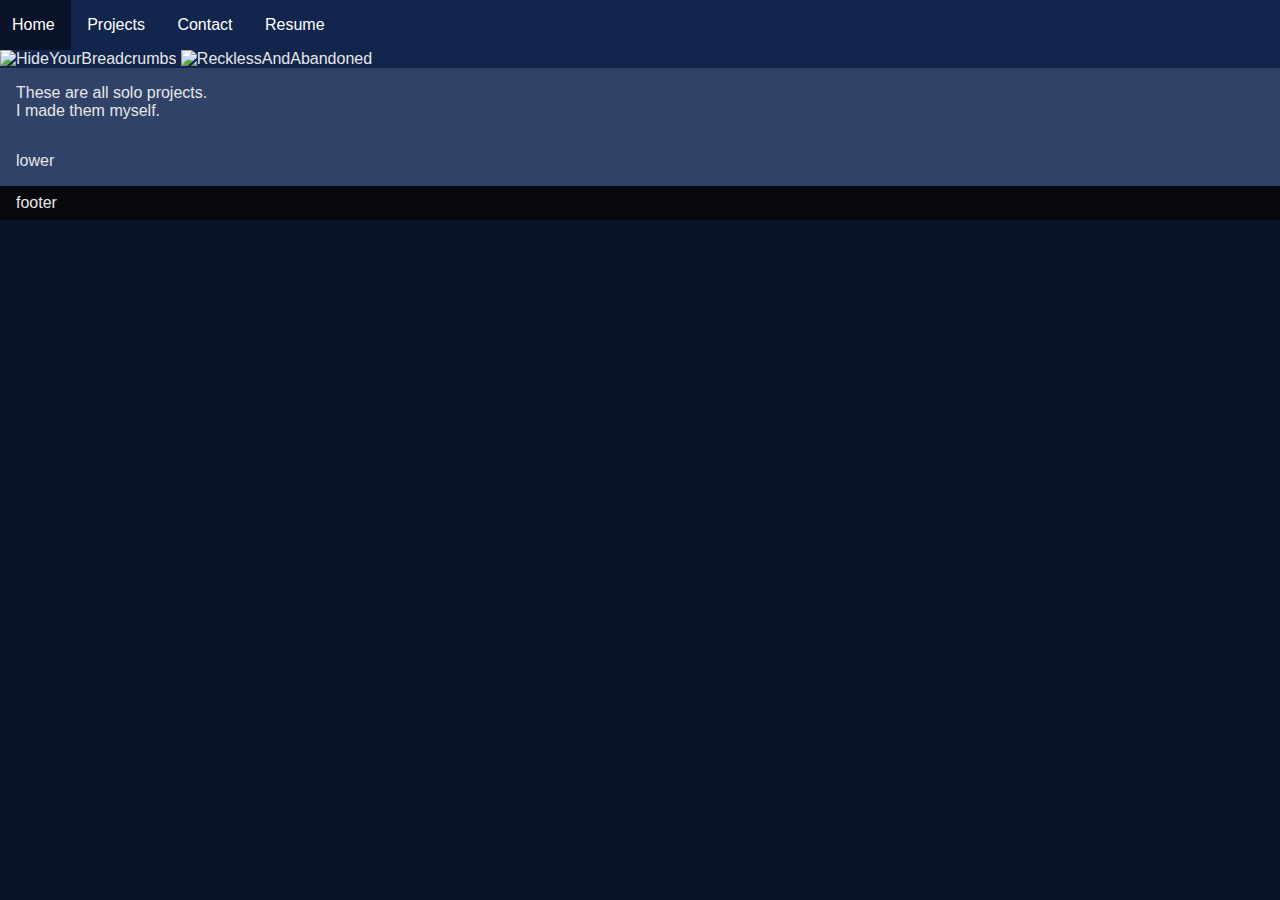
==== index.html @ a08da0c6 "changed unordered list to div and links, general idea of website" ====
<!DOCTYPE html>
<html lang="en">
<head>
    <meta charset="UTF-8">
    <meta name="viewport" content="width=device-width, initial-scale=1.0">
    <title>Ry645 Devspace</title>
    <link rel="stylesheet" href="styles.css">
</head>
<body>
    <nav> <!--navigation bar-->
        <div class="navBar">
            <a href="index.html">Home</a>
            <a href="projects.html">Projects</a>
            <a href="contact.html">Contact</a>
            <a href="resume.html">Resume</a>
        </div>
    </nav>
    
    <header class="homeHeader">
        <img src="C:\Users\Ryan\Pictures\memes\brainDamage.jpg" alt="HideYourBreadcrumbs">
        <img src="C:\Users\Ryan\Pictures\memes\ev4phqqc9le81.jpg" alt="RecklessAndAbandoned">
        
    </header>

    <section class="soloProjectStatement">
        These are all solo projects.
        <br>
        I made them myself.
    </section>
    <section>lower</section>
    <footer>footer</footer>
</body>
</html>
---- styles.css ----
body {
    background-color: rgb(9, 19, 40);
    color: rgb(231, 231, 231);
    font-family: Helvetica Neue, Arial, Helvetica, sans-serif;
    margin: 0;
    padding: 0;
}

header.homeHeader {
    background-color: rgb(18, 37, 77);
    margin-top: 50px;
    background-repeat: no-repeat;
    background-size: 100%;
    background-position: top;
}

.homeHeader img {
    width: 100%;
}

section {
    background-color: rgb(48, 66, 104);
    padding: 16px;
    display: flex;
    flex-direction: row;
}

div.navBar {
    position: fixed;
    top: 0;
    background-color: rgb(18, 37, 77);
    width: 100%;
    margin: 0;
    padding: 0;
    overflow: hidden;
}

div.navBar a {
    display: inline-block;
    padding: 16px 16px;
    margin-left: -4px;
    text-decoration: none;
    color:white;
}

div.navBar a:hover {
    background-color: rgb(10, 19, 40);
}

footer {
    background-color: rgb(7, 9, 13);
    padding: 8px 16px;
}
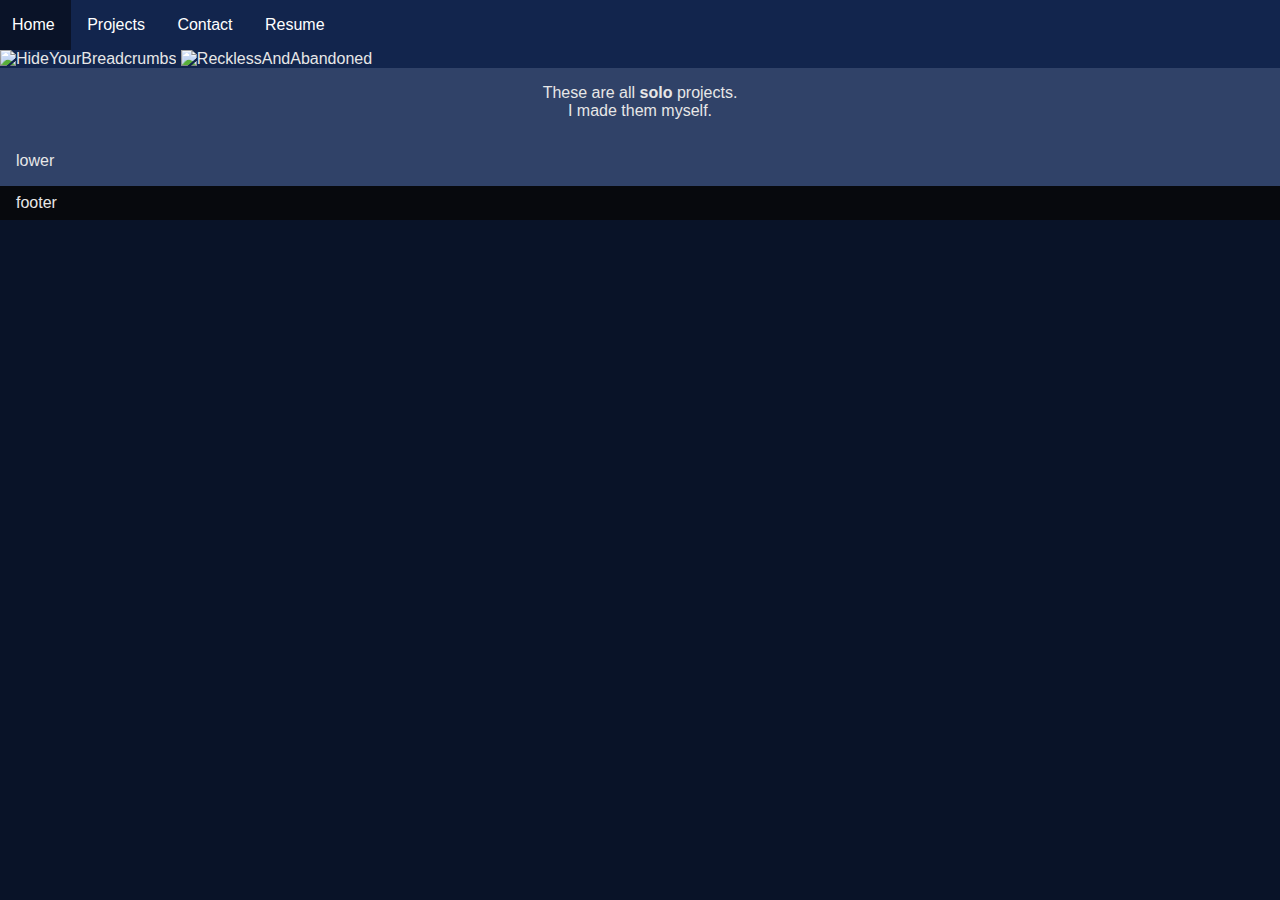
==== commit eba497d9: "moved the css and added a statement" ====
--- a/index.html
+++ b/index.html
@@ -23,9 +23,11 @@
     </header>
 
     <section class="soloProjectStatement">
-        These are all solo projects.
-        <br>
-        I made them myself.
+        <p class="statement">
+            These are all <strong>solo</strong> projects.
+            <br>
+            I made them myself.
+        </p>
     </section>
     <section>lower</section>
     <footer>footer</footer>
--- a/styles.css
+++ b/styles.css
@@ -4,25 +4,6 @@
     font-family: Helvetica Neue, Arial, Helvetica, sans-serif;
     margin: 0;
     padding: 0;
-}
-
-header.homeHeader {
-    background-color: rgb(18, 37, 77);
-    margin-top: 50px;
-    background-repeat: no-repeat;
-    background-size: 100%;
-    background-position: top;
-}
-
-.homeHeader img {
-    width: 100%;
-}
-
-section {
-    background-color: rgb(48, 66, 104);
-    padding: 16px;
-    display: flex;
-    flex-direction: row;
 }
 
 div.navBar {
@@ -47,6 +28,32 @@
     background-color: rgb(10, 19, 40);
 }
 
+header.homeHeader {
+    background-color: rgb(18, 37, 77);
+    margin-top: 50px;
+    background-repeat: no-repeat;
+    background-size: 100%;
+    background-position: top;
+}
+
+.homeHeader img {
+    width: 100%;
+}
+
+section {
+    background-color: rgb(48, 66, 104);
+    padding: 16px;
+}
+
+p.statement {
+    margin: 0px;
+    padding: 0px;
+}
+
+section.soloProjectStatement {
+    text-align: center;
+}
+
 footer {
     background-color: rgb(7, 9, 13);
     padding: 8px 16px;
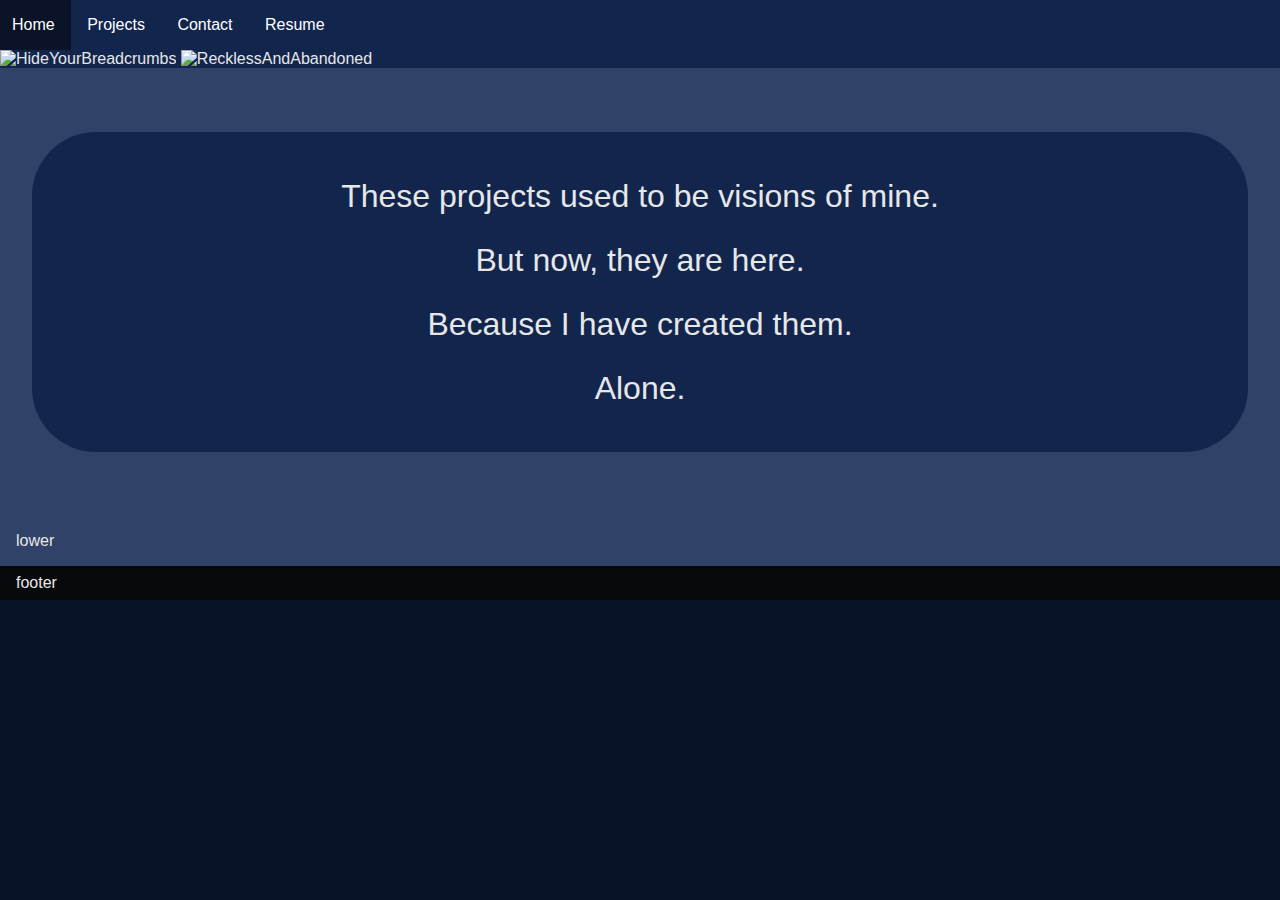
==== commit dbfd4681: "finalized statement" ====
--- a/index.html
+++ b/index.html
@@ -24,9 +24,13 @@
 
     <section class="soloProjectStatement">
         <p class="statement">
-            These are all <strong>solo</strong> projects.
+            These projects used to be visions of mine.
             <br>
-            I made them myself.
+            But now, they are here.
+            <br>
+            Because I have created them.
+            <br>
+            Alone.
         </p>
     </section>
     <section>lower</section>
--- a/styles.css
+++ b/styles.css
@@ -46,12 +46,17 @@
 }
 
 p.statement {
-    margin: 0px;
-    padding: 0px;
+    background-color: #12254d;
+    border-radius: 64px;
+    font-size: 32px;
+    margin: 0px 32px;
+    padding: 32px 0px;
 }
 
 section.soloProjectStatement {
     text-align: center;
+    line-height: 2.0;
+    padding: 64px 0px;
 }
 
 footer {
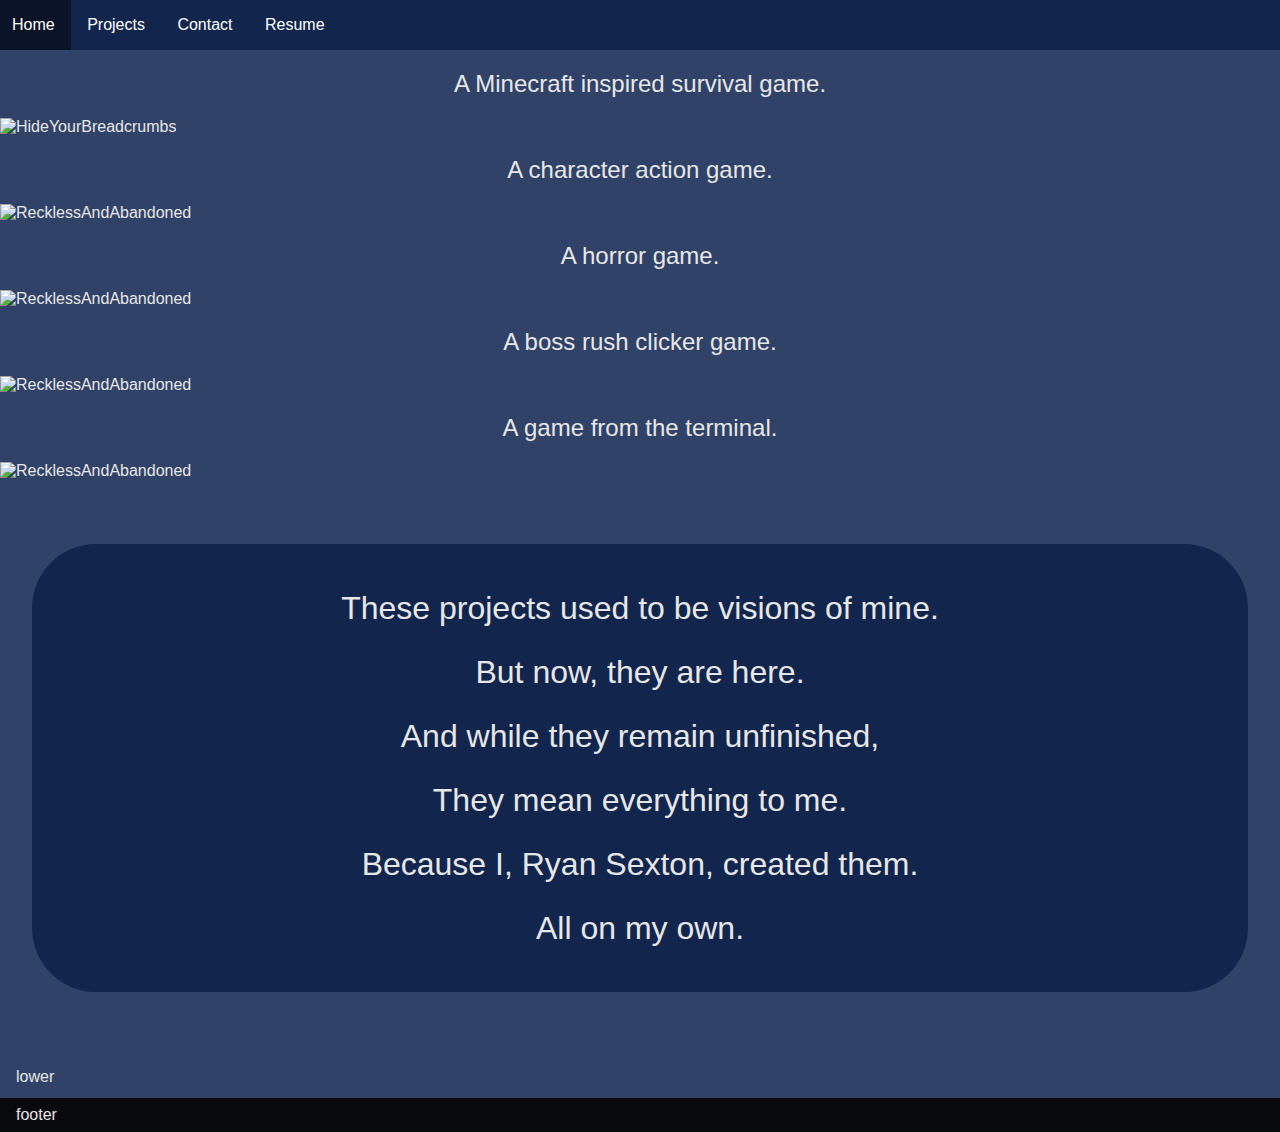
==== commit 2f422624: "created descriptions of list of projects" ====
--- a/index.html
+++ b/index.html
@@ -17,7 +17,25 @@
     </nav>
     
     <header class="homeHeader">
+        <section>
+            <p>A Minecraft inspired survival game.</p>
+        </section>
         <img src="C:\Users\Ryan\Pictures\memes\brainDamage.jpg" alt="HideYourBreadcrumbs">
+        <section>
+            <p>A character action game.</p>
+        </section>
+        <img src="C:\Users\Ryan\Pictures\memes\ev4phqqc9le81.jpg" alt="RecklessAndAbandoned">
+        <section>
+            <p>A horror game.</p>
+        </section>
+        <img src="C:\Users\Ryan\Pictures\memes\ev4phqqc9le81.jpg" alt="RecklessAndAbandoned">
+        <section>
+            <p>A boss rush clicker game.</p>
+        </section>
+        <img src="C:\Users\Ryan\Pictures\memes\ev4phqqc9le81.jpg" alt="RecklessAndAbandoned">
+        <section>
+            <p>A game from the terminal.</p>
+        </section>
         <img src="C:\Users\Ryan\Pictures\memes\ev4phqqc9le81.jpg" alt="RecklessAndAbandoned">
         
     </header>
@@ -28,11 +46,16 @@
             <br>
             But now, they are here.
             <br>
-            Because I have created them.
+            And while they remain unfinished,
             <br>
-            Alone.
+            They mean everything to me.
+            <br>
+            Because I, Ryan Sexton, created them.
+            <br>
+            All on my own.
         </p>
     </section>
+    
     <section>lower</section>
     <footer>footer</footer>
 </body>
--- a/styles.css
+++ b/styles.css
@@ -29,7 +29,7 @@
 }
 
 header.homeHeader {
-    background-color: rgb(18, 37, 77);
+    background-color: rgb(48, 66, 104);
     margin-top: 50px;
     background-repeat: no-repeat;
     background-size: 100%;
@@ -38,11 +38,19 @@
 
 .homeHeader img {
     width: 100%;
+    margin-bottom: -4px;
 }
 
 section {
     background-color: rgb(48, 66, 104);
     padding: 16px;
+    margin: -4px 0px;
+}
+
+p {
+    font-size: 24px;
+    text-align: center;
+    margin: 8px;
 }
 
 p.statement {
@@ -56,6 +64,7 @@
 section.soloProjectStatement {
     text-align: center;
     line-height: 2.0;
+    margin: inherit;
     padding: 64px 0px;
 }
 
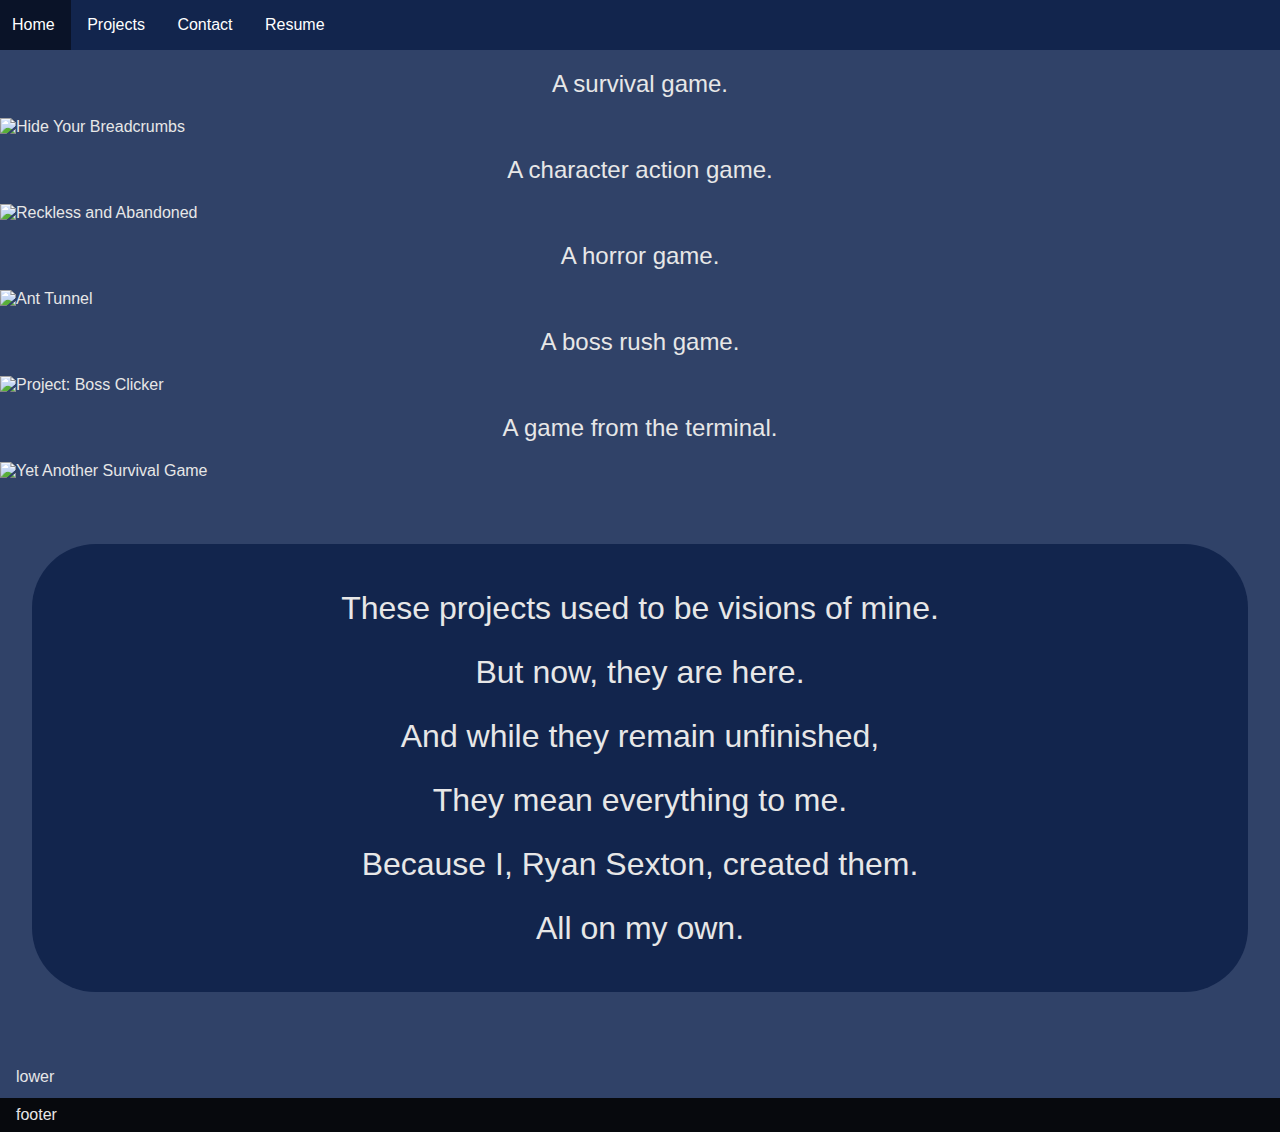
==== commit 2057f687: "small clarification changes" ====
--- a/index.html
+++ b/index.html
@@ -13,30 +13,31 @@
             <a href="projects.html">Projects</a>
             <a href="contact.html">Contact</a>
             <a href="resume.html">Resume</a>
+            <!--add image at end right align-->
         </div>
     </nav>
     
     <header class="homeHeader">
         <section>
-            <p>A Minecraft inspired survival game.</p>
+            <p>A survival game.</p>
         </section>
-        <img src="C:\Users\Ryan\Pictures\memes\brainDamage.jpg" alt="HideYourBreadcrumbs">
+        <img src="C:\Users\Ryan\Pictures\memes\brainDamage.jpg" alt="Hide Your Breadcrumbs">
         <section>
             <p>A character action game.</p>
         </section>
-        <img src="C:\Users\Ryan\Pictures\memes\ev4phqqc9le81.jpg" alt="RecklessAndAbandoned">
+        <img src="C:\Users\Ryan\Pictures\memes\ev4phqqc9le81.jpg" alt="Reckless and Abandoned">
         <section>
             <p>A horror game.</p>
         </section>
-        <img src="C:\Users\Ryan\Pictures\memes\ev4phqqc9le81.jpg" alt="RecklessAndAbandoned">
+        <img src="C:\Users\Ryan\Pictures\memes\ev4phqqc9le81.jpg" alt="Ant Tunnel">
         <section>
-            <p>A boss rush clicker game.</p>
+            <p>A boss rush game.</p>
         </section>
-        <img src="C:\Users\Ryan\Pictures\memes\ev4phqqc9le81.jpg" alt="RecklessAndAbandoned">
+        <img src="C:\Users\Ryan\Pictures\memes\ev4phqqc9le81.jpg" alt="Project: Boss Clicker">
         <section>
             <p>A game from the terminal.</p>
         </section>
-        <img src="C:\Users\Ryan\Pictures\memes\ev4phqqc9le81.jpg" alt="RecklessAndAbandoned">
+        <img src="C:\Users\Ryan\Pictures\memes\ev4phqqc9le81.jpg" alt="Yet Another Survival Game">
         
     </header>
 
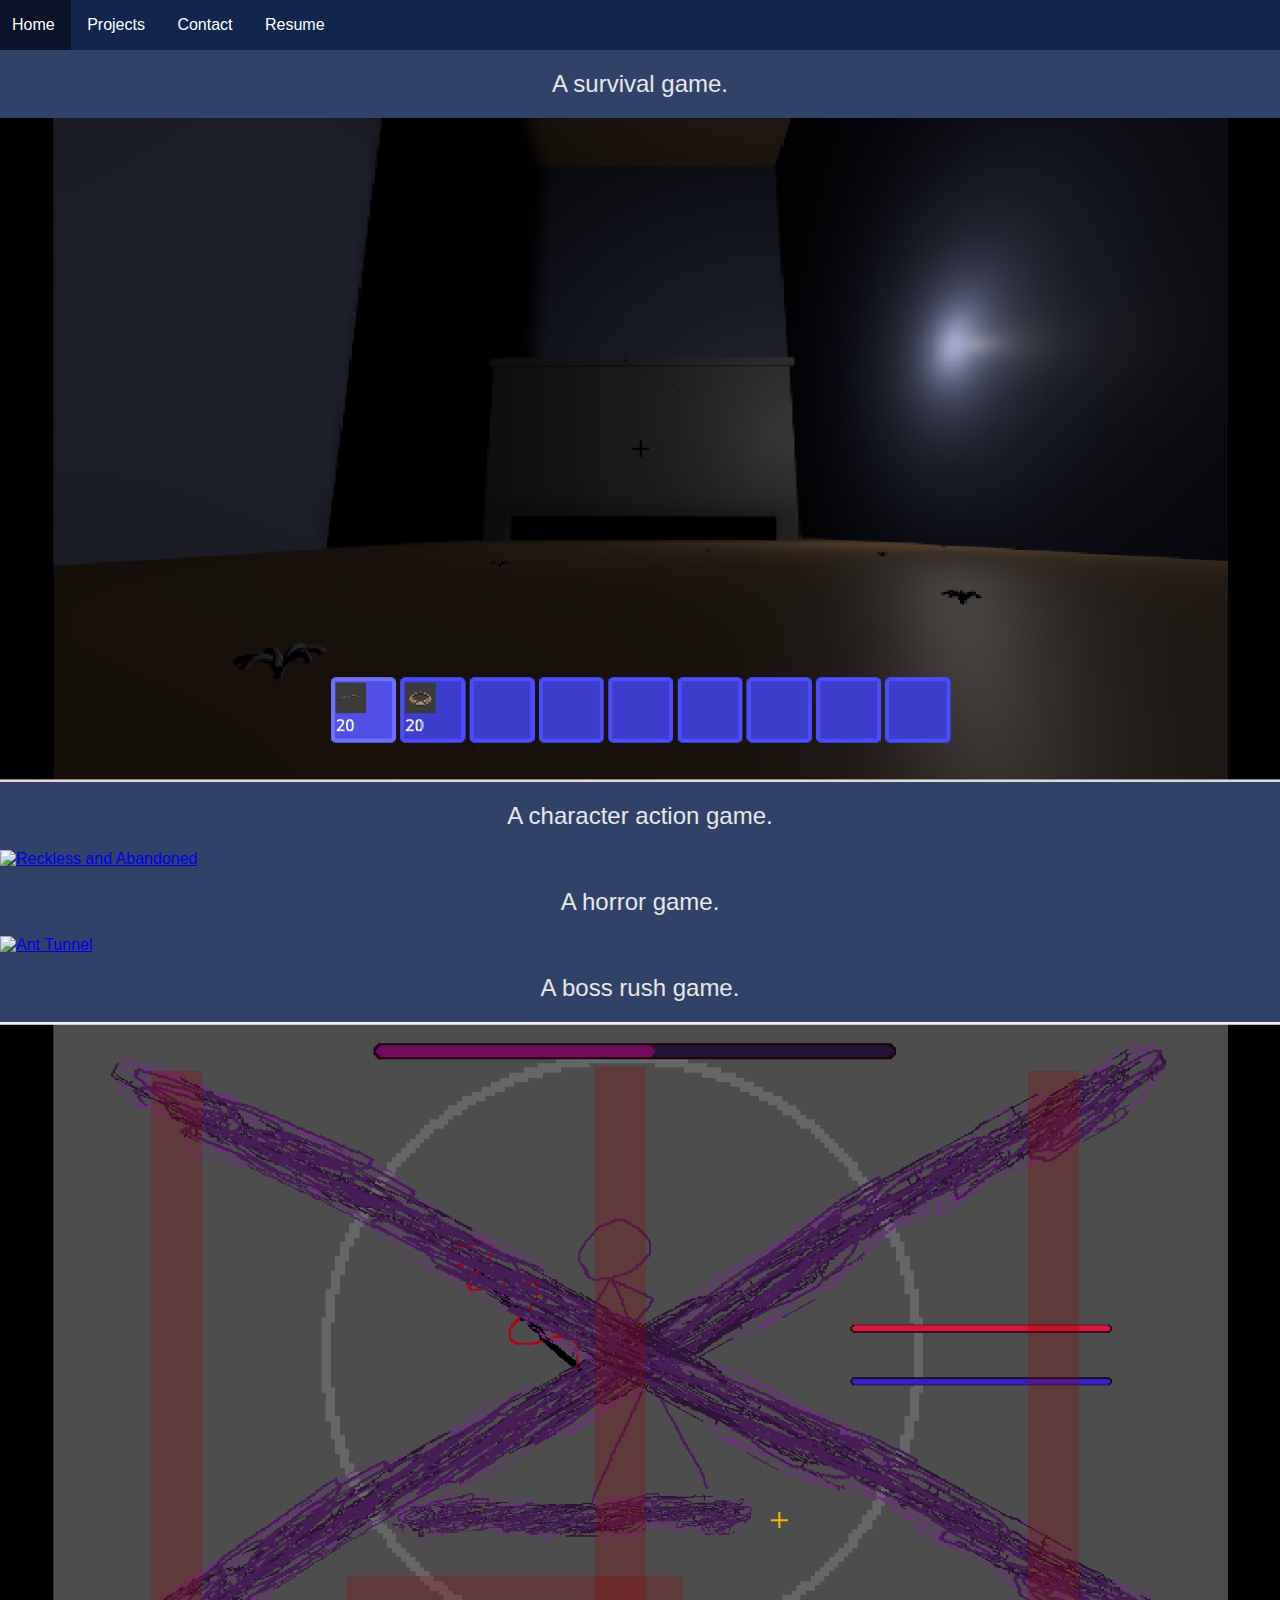
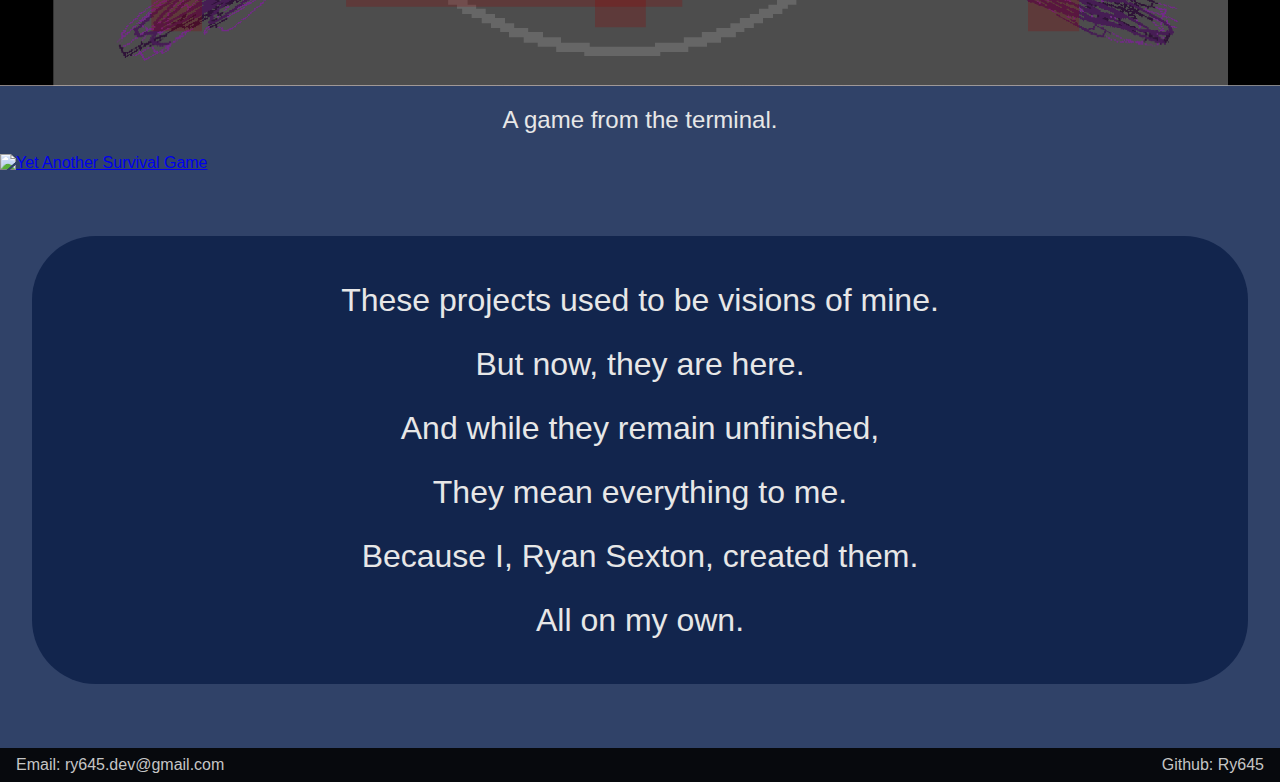
==== commit c28b8be5: "made linked images and added some game screenshots" ====
--- a/index.html
+++ b/index.html
@@ -3,7 +3,7 @@
 <head>
     <meta charset="UTF-8">
     <meta name="viewport" content="width=device-width, initial-scale=1.0">
-    <title>Ry645 Devspace</title>
+    <title>Ry645's Devspace</title>
     <link rel="stylesheet" href="styles.css">
 </head>
 <body>
@@ -21,23 +21,33 @@
         <section>
             <p>A survival game.</p>
         </section>
-        <img src="C:\Users\Ryan\Pictures\memes\brainDamage.jpg" alt="Hide Your Breadcrumbs">
+        <a href="https://github.com/Ry645/HideYourBreadcrumbs" target="_blank">
+            <img src="images\hideYourBreadcrumbs.png" alt="Hide Your Breadcrumbs">
+        </a>
         <section>
             <p>A character action game.</p>
         </section>
-        <img src="C:\Users\Ryan\Pictures\memes\ev4phqqc9le81.jpg" alt="Reckless and Abandoned">
+        <a href="https://github.com/Ry645/RecklessAndAbandoned" target="_blank">
+            <img src="C:\Users\Ryan\Pictures\memes\ev4phqqc9le81.jpg" alt="Reckless and Abandoned">
+        </a>
         <section>
             <p>A horror game.</p>
         </section>
-        <img src="C:\Users\Ryan\Pictures\memes\ev4phqqc9le81.jpg" alt="Ant Tunnel">
+        <a href="https://github.com/Ry645/AntTunnel" target="_blank">
+            <img src="C:\Users\Ryan\Pictures\memes\ev4phqqc9le81.jpg" alt="Ant Tunnel">
+        </a>
         <section>
             <p>A boss rush game.</p>
         </section>
-        <img src="C:\Users\Ryan\Pictures\memes\ev4phqqc9le81.jpg" alt="Project: Boss Clicker">
+        <a href="https://github.com/Ry645/ProjectBossClicker" target="_blank">
+            <img src="images\projectBossClicker.png" alt="Project: Boss Clicker">
+        </a>
         <section>
             <p>A game from the terminal.</p>
         </section>
-        <img src="C:\Users\Ryan\Pictures\memes\ev4phqqc9le81.jpg" alt="Yet Another Survival Game">
+        <a href="https://github.com/Ry645/ResourceManagementGame" target="_blank">
+            <img src="C:\Users\Ryan\Pictures\memes\ev4phqqc9le81.jpg" alt="Yet Another Survival Game">
+        </a>
         
     </header>
 
@@ -57,7 +67,10 @@
         </p>
     </section>
     
-    <section>lower</section>
-    <footer>footer</footer>
+    <footer>
+        <a href="mailto:ry645.dev@gmail.com">Email: ry645.dev@gmail.com</a>
+        <br>
+        <a href="https://github.com/Ry645" target="_blank">Github: Ry645</a>
+    </footer>
 </body>
 </html>
--- a/styles.css
+++ b/styles.css
@@ -71,4 +71,16 @@
 footer {
     background-color: rgb(7, 9, 13);
     padding: 8px 16px;
+    display: flex;
+    justify-content: space-between;
 }
+
+footer a {
+    color: rgb(197, 197, 197);
+    text-decoration: none;
+}
+
+footer a:hover {
+    color: rgb(255, 255, 255);
+}
+
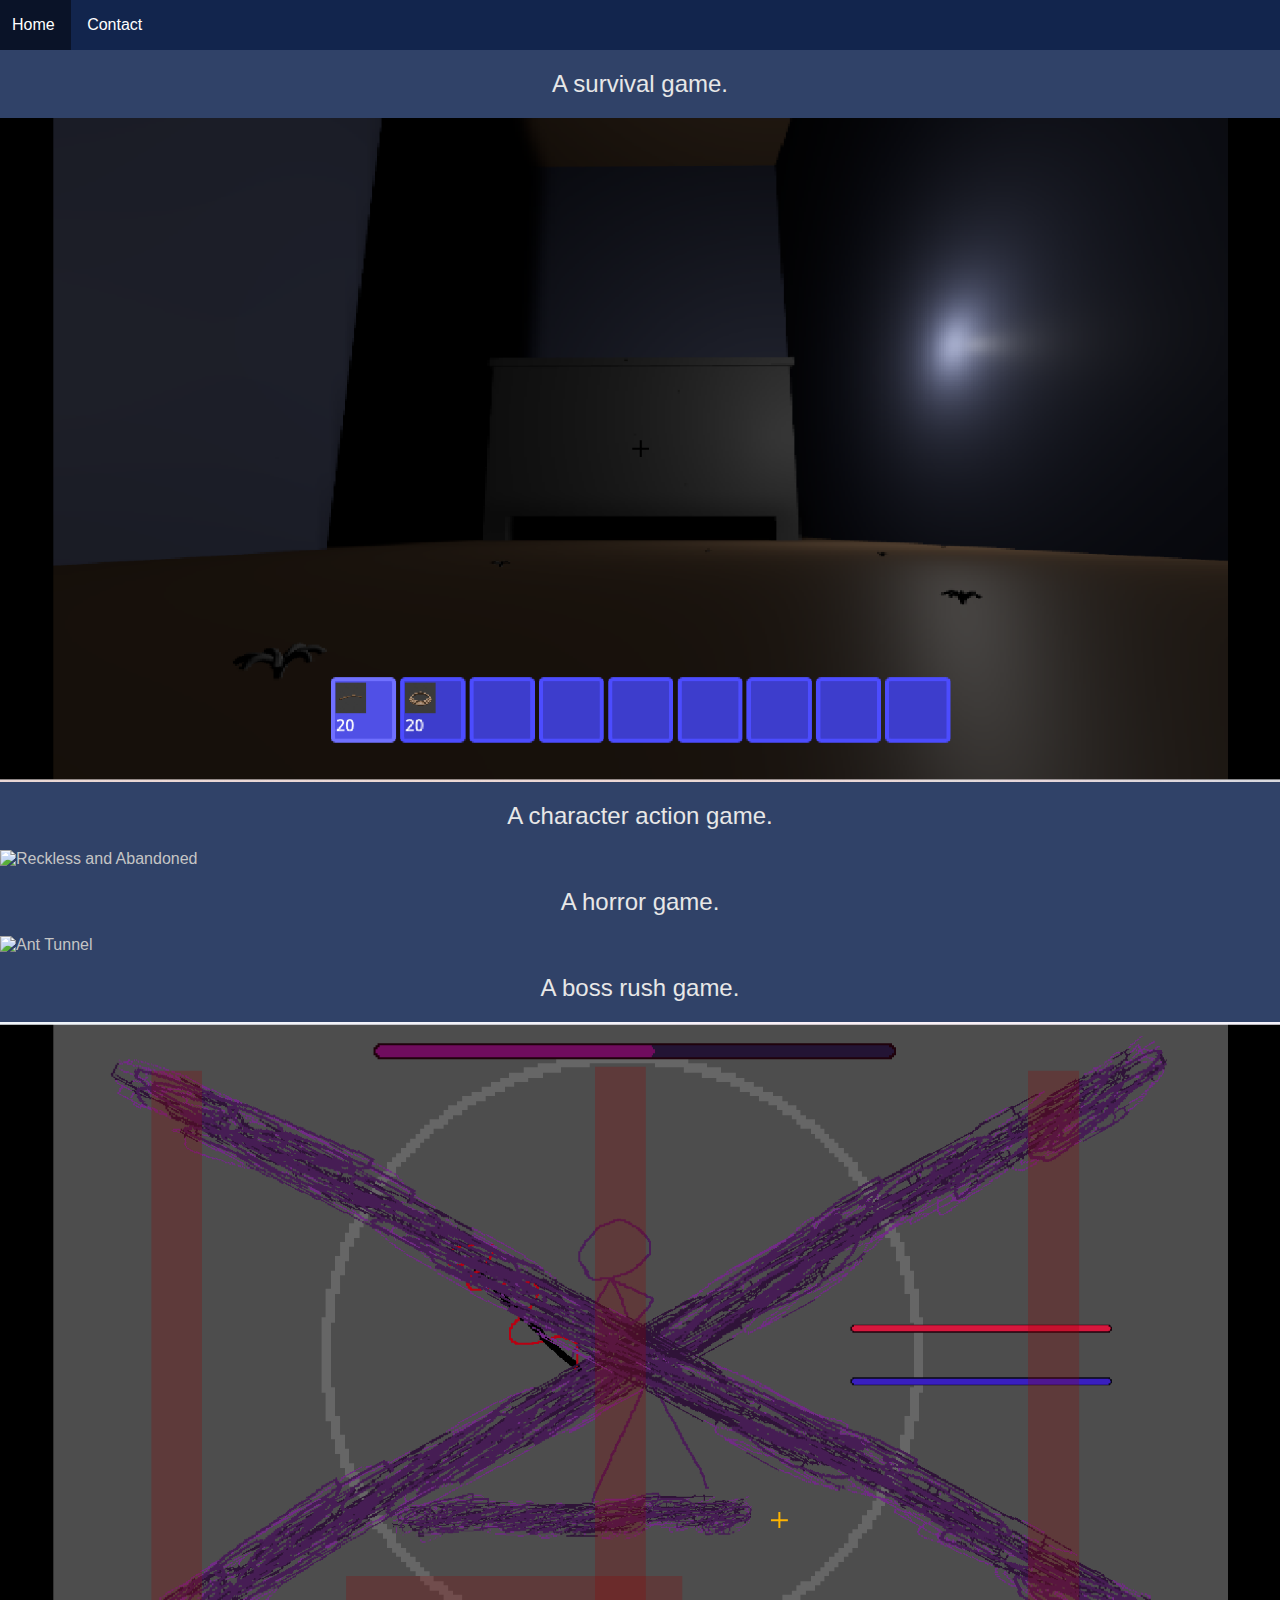
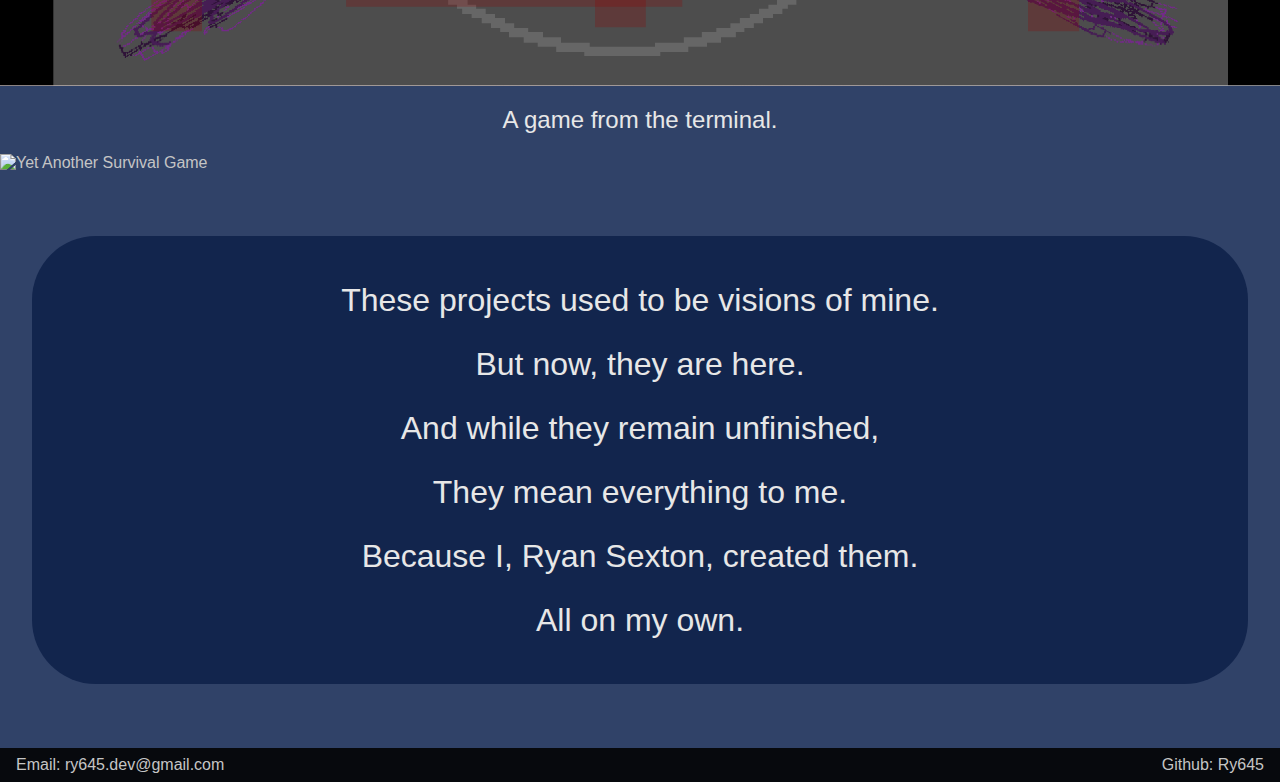
==== commit 9197c4f9: "simplified website" ====
--- a/index.html
+++ b/index.html
@@ -10,9 +10,9 @@
     <nav> <!--navigation bar-->
         <div class="navBar">
             <a href="index.html">Home</a>
-            <a href="projects.html">Projects</a>
+            <!--<a href="projects.html">Projects</a>-->
             <a href="contact.html">Contact</a>
-            <a href="resume.html">Resume</a>
+            <!--<a href="resume.html">Resume</a>-->
             <!--add image at end right align-->
         </div>
     </nav>
@@ -69,7 +69,6 @@
     
     <footer>
         <a href="mailto:ry645.dev@gmail.com">Email: ry645.dev@gmail.com</a>
-        <br>
         <a href="https://github.com/Ry645" target="_blank">Github: Ry645</a>
     </footer>
 </body>
--- a/styles.css
+++ b/styles.css
@@ -75,12 +75,12 @@
     justify-content: space-between;
 }
 
-footer a {
+a {
     color: rgb(197, 197, 197);
     text-decoration: none;
 }
 
-footer a:hover {
+a:hover {
     color: rgb(255, 255, 255);
 }
 
